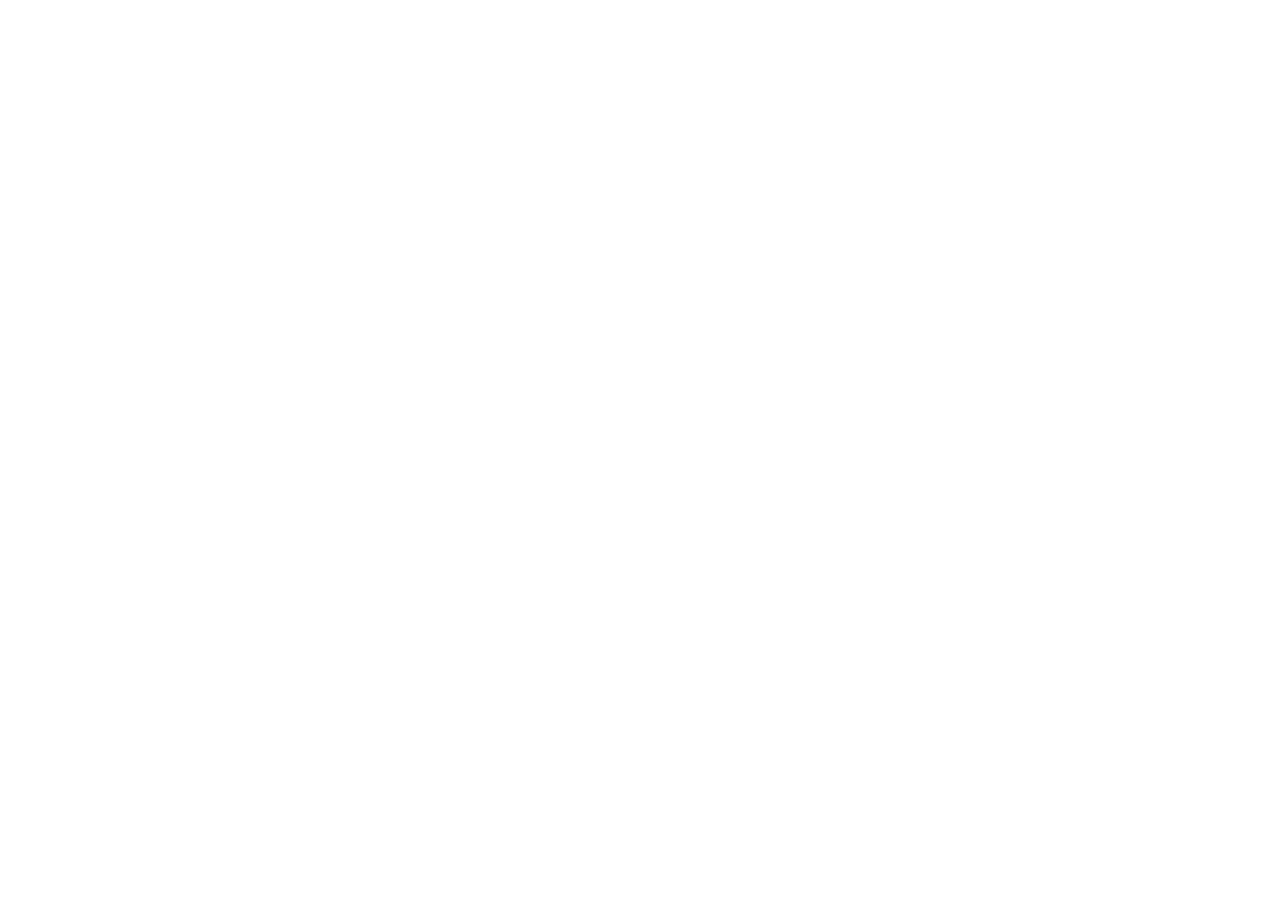
==== index.html @ 3e8532fc "projeto social" ====
<!DOCTYPE html>
<html lang="pt-br">
<head>
    <meta charset="UTF-8">
    <meta name="viewport" content="width=device-width, initial-scale=1.0">
    <title>Document</title>
</head>
<body>
    
</body>
</html>
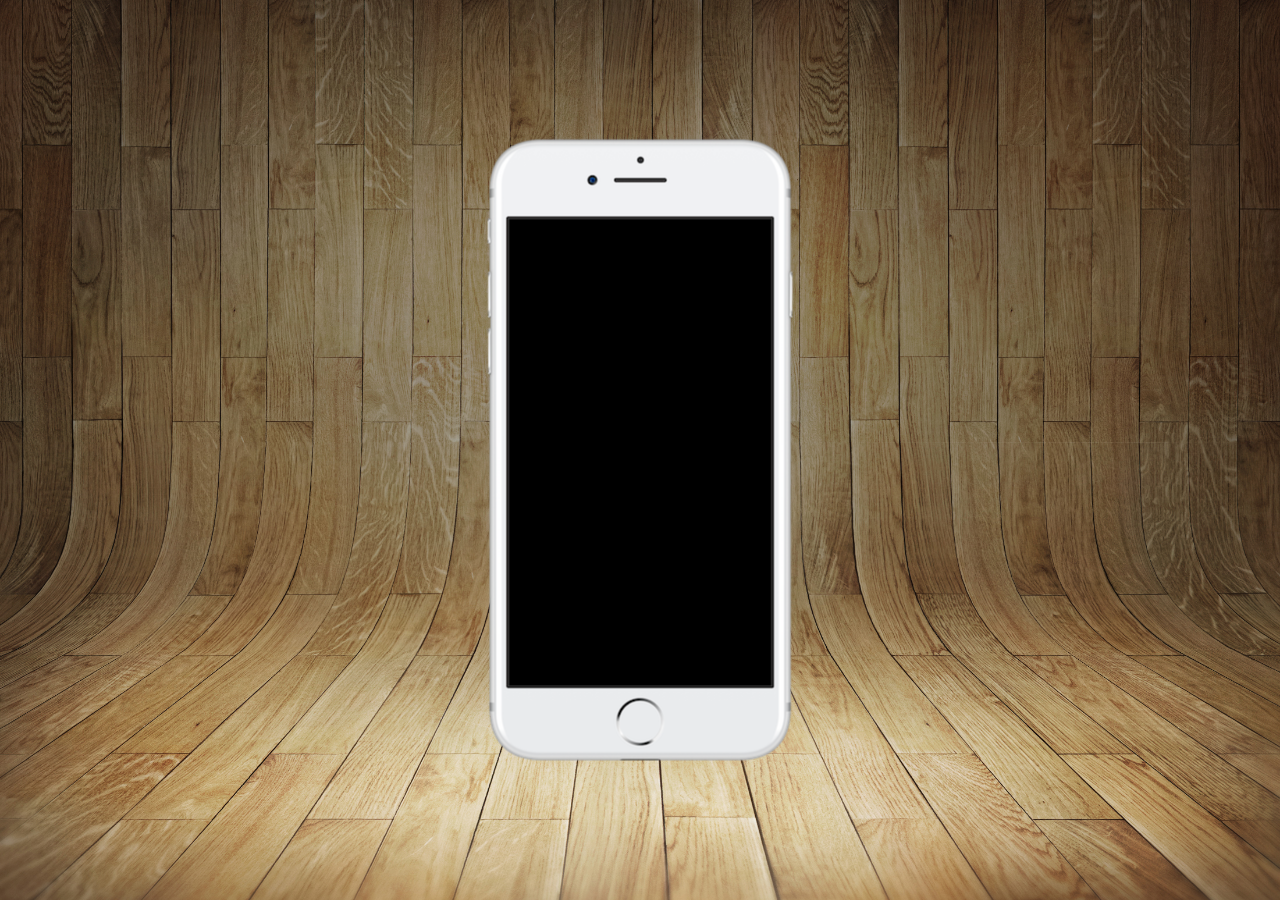
==== commit 756e9a13: "celular fixado na tela" ====
--- a/index.html
+++ b/index.html
@@ -3,9 +3,19 @@
 <head>
     <meta charset="UTF-8">
     <meta name="viewport" content="width=device-width, initial-scale=1.0">
-    <title>Document</title>
+    <title>Projeto social</title>
+    <link rel="shortcut icon" href="favicon.ico" type="image/x-icon">
+    <link rel="stylesheet" href="estilos/style.css">
 </head>
 <body>
+    <main>
+        <section id="telefone">
+
+        </section>
+        <section id="redes-socias">
+
+        </section>
+    </main>
     
 </body>
 </html>--- a/estilos/style.css
+++ b/estilos/style.css
@@ -0,0 +1,38 @@
+@charset "UTF-8";
+
+*{
+    margin: 0px;
+    padding: 0px;
+    font-family: Arial, Helvetica, sans-serif;
+}
+
+html, body {
+    height: 100vh;
+    width: 100vw;
+    background-color: black;
+}
+
+body {
+    background: url('../imagens/fundo-madeira.jpg') no-repeat top center;
+    background-size: cover;
+    background-attachment: fixed;
+}
+
+main {
+    position: relative;
+    height: 100vh;
+    width: 100vw;
+}
+
+section#telefone {
+    position: absolute;
+    top: 50%;
+    left: 50%;
+    transform: translate(-50%, -50%);
+
+    height: 627px;
+    width: 311px;
+   
+    background: url(../imagens/frame-iphone.png) no-repeat;
+
+}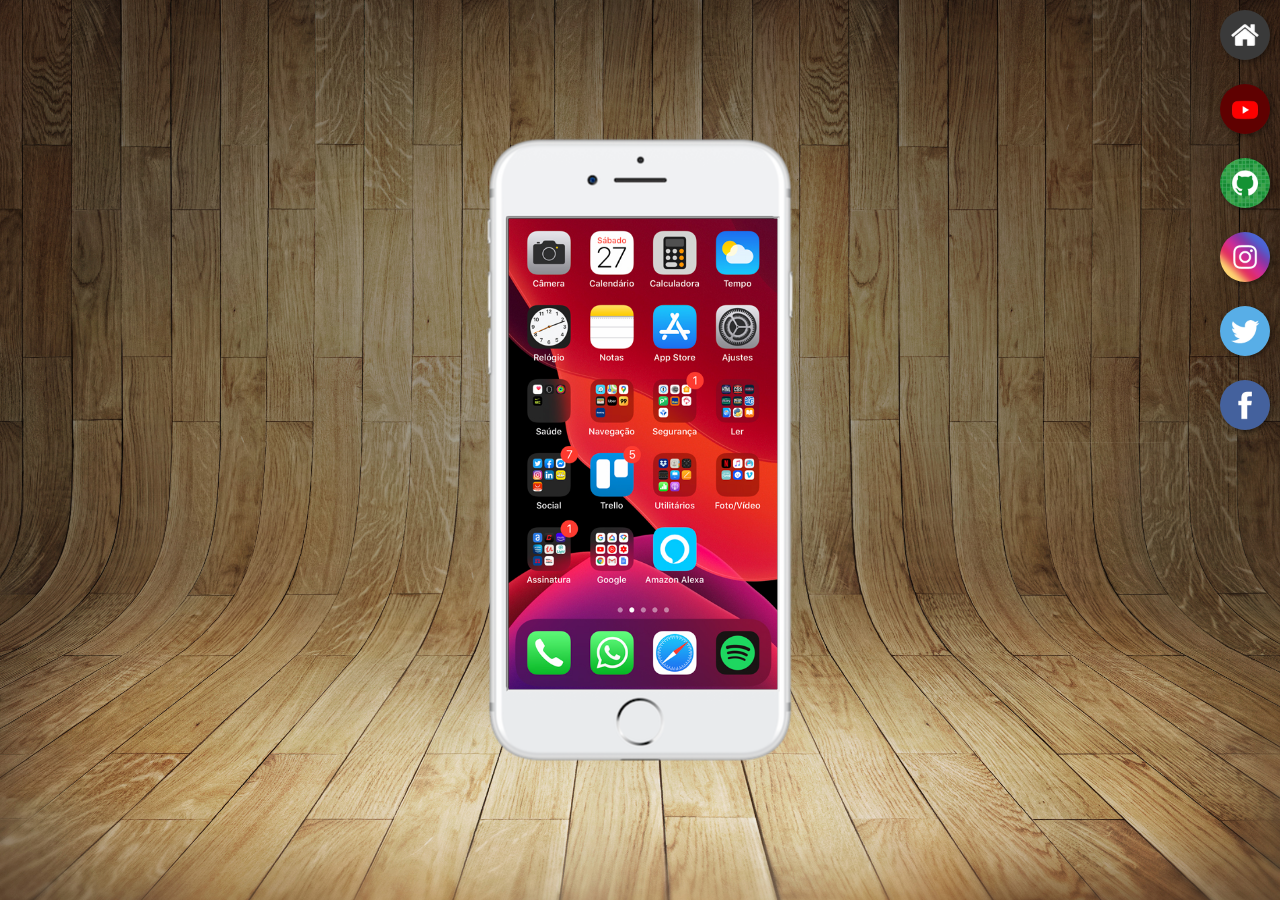
==== commit 3a58aa90: "criei botoes da lateral" ====
--- a/index.html
+++ b/index.html
@@ -10,9 +10,15 @@
 <body>
     <main>
         <section id="telefone">
-
+          <iframe src="home.html" name="tela" id="tela"></iframe>
         </section>
-        <section id="redes-socias">
+        <section id="redes-sociais">
+            <a href="#" target="tela"><img src="imagens/logo-home.jpg" alt=""></a><br>
+            <a href="#" target="tela"><img src="imagens/logo-youtube.jpg" alt=""></a><br>
+            <a href="#" target="tela"><img src="imagens/logo-github.jpg" alt=""></a><br>
+            <a href="#" target="tela"><img src="imagens/logo-instagram.jpg" alt=""></a><br>
+            <a href="#" target="tela"><img src="imagens/logo-twitter.jpg" alt=""></a><br>
+            <a href="#" target="tela"><img src="imagens/logo-facebook.jpg" alt=""></a><br>
 
         </section>
     </main>
--- a/estilos/style.css
+++ b/estilos/style.css
@@ -34,5 +34,32 @@
     width: 311px;
    
     background: url(../imagens/frame-iphone.png) no-repeat;
+}
 
+iframe#tela {
+    position: relative;
+    top: 80px;
+    left: 22px;
+    height: 471px;
+    width: 269px;
+
+}
+
+section#redes-sociais img {
+    width: 50px;
+    margin: 10px;
+    border-radius: 50px;
+    box-shadow: 2px 2px 5px rgba(0, 0, 0, 0.395);
+    box-sizing: border-box;
+}
+
+section#redes-sociais{
+    text-align: right;
+}
+
+section#redes-sociais img:hover {
+    border: 2px solid rgba(255, 255, 255, 0.592);
+    transform: translate(-3px, -3px);
+    box-shadow: 5px 5px 10px rgba(0, 0, 0, 0.647);
+    transition: transform 0.7s, border 1s; 
 }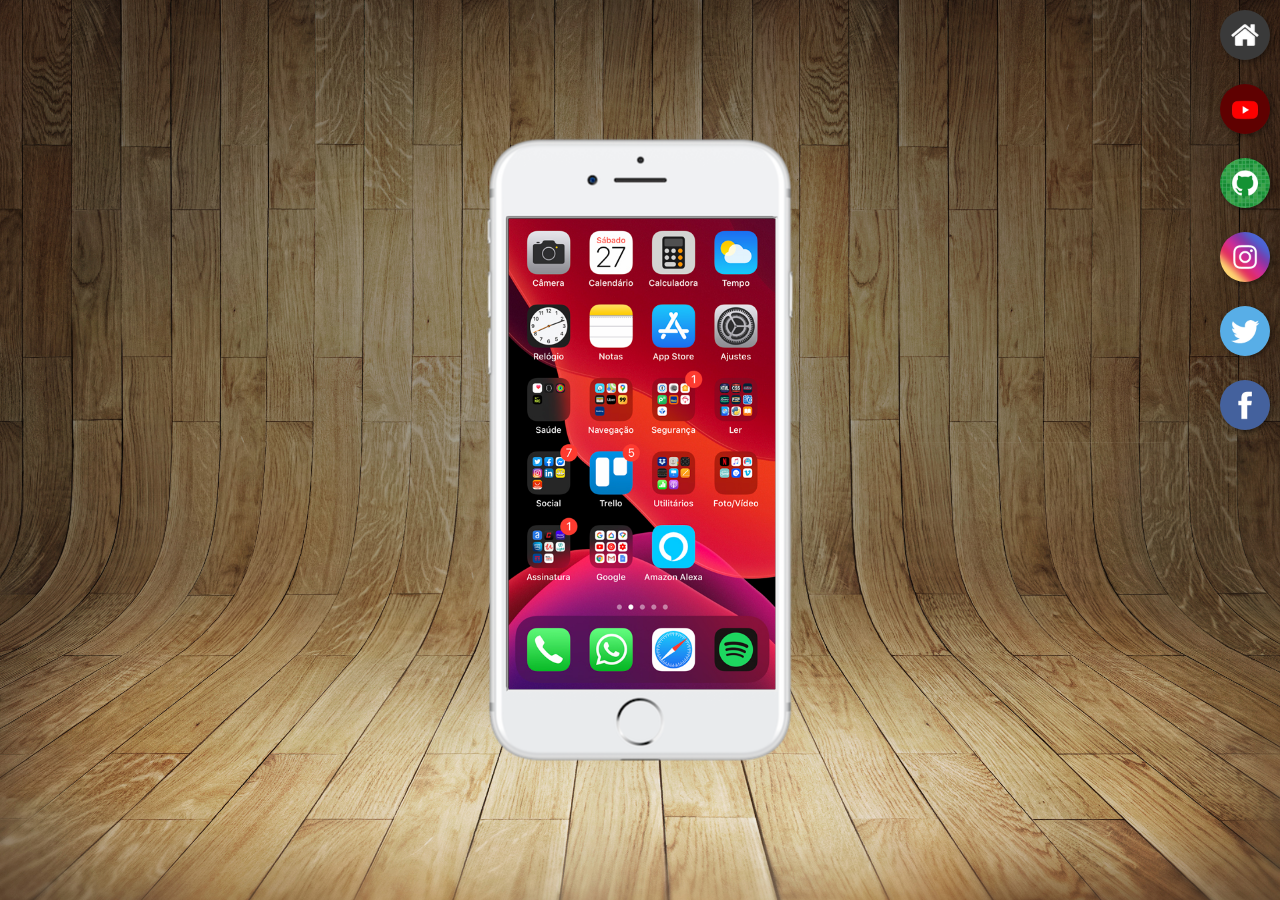
==== commit ff029d7e: "criei algumas paginas" ====
--- a/index.html
+++ b/index.html
@@ -13,12 +13,12 @@
           <iframe src="home.html" name="tela" id="tela"></iframe>
         </section>
         <section id="redes-sociais">
-            <a href="#" target="tela"><img src="imagens/logo-home.jpg" alt=""></a><br>
-            <a href="#" target="tela"><img src="imagens/logo-youtube.jpg" alt=""></a><br>
-            <a href="#" target="tela"><img src="imagens/logo-github.jpg" alt=""></a><br>
-            <a href="#" target="tela"><img src="imagens/logo-instagram.jpg" alt=""></a><br>
-            <a href="#" target="tela"><img src="imagens/logo-twitter.jpg" alt=""></a><br>
-            <a href="#" target="tela"><img src="imagens/logo-facebook.jpg" alt=""></a><br>
+            <a href="home.html" target="tela"><img src="imagens/logo-home.jpg" alt=""></a><br>
+            <a href="youtube.html" target="tela"><img src="imagens/logo-youtube.jpg" alt=""></a><br>
+            <a href="github.html" target="tela"><img src="imagens/logo-github.jpg" alt=""></a><br>
+            <a href="imagens/tela-instagram.jpg" target="tela"><img src="imagens/logo-instagram.jpg" alt=""></a><br>
+            <a href="imagens/tela-twitter.jpg" target="tela"><img src="imagens/logo-twitter.jpg" alt=""></a><br>
+            <a href="imagens/tela-facebook.jpg" target="tela"><img src="imagens/logo-facebook.jpg" alt=""></a><br>
 
         </section>
     </main>
--- a/estilos/style.css
+++ b/estilos/style.css
@@ -41,7 +41,7 @@
     top: 80px;
     left: 22px;
     height: 471px;
-    width: 269px;
+    width: 267px;
 
 }
 
